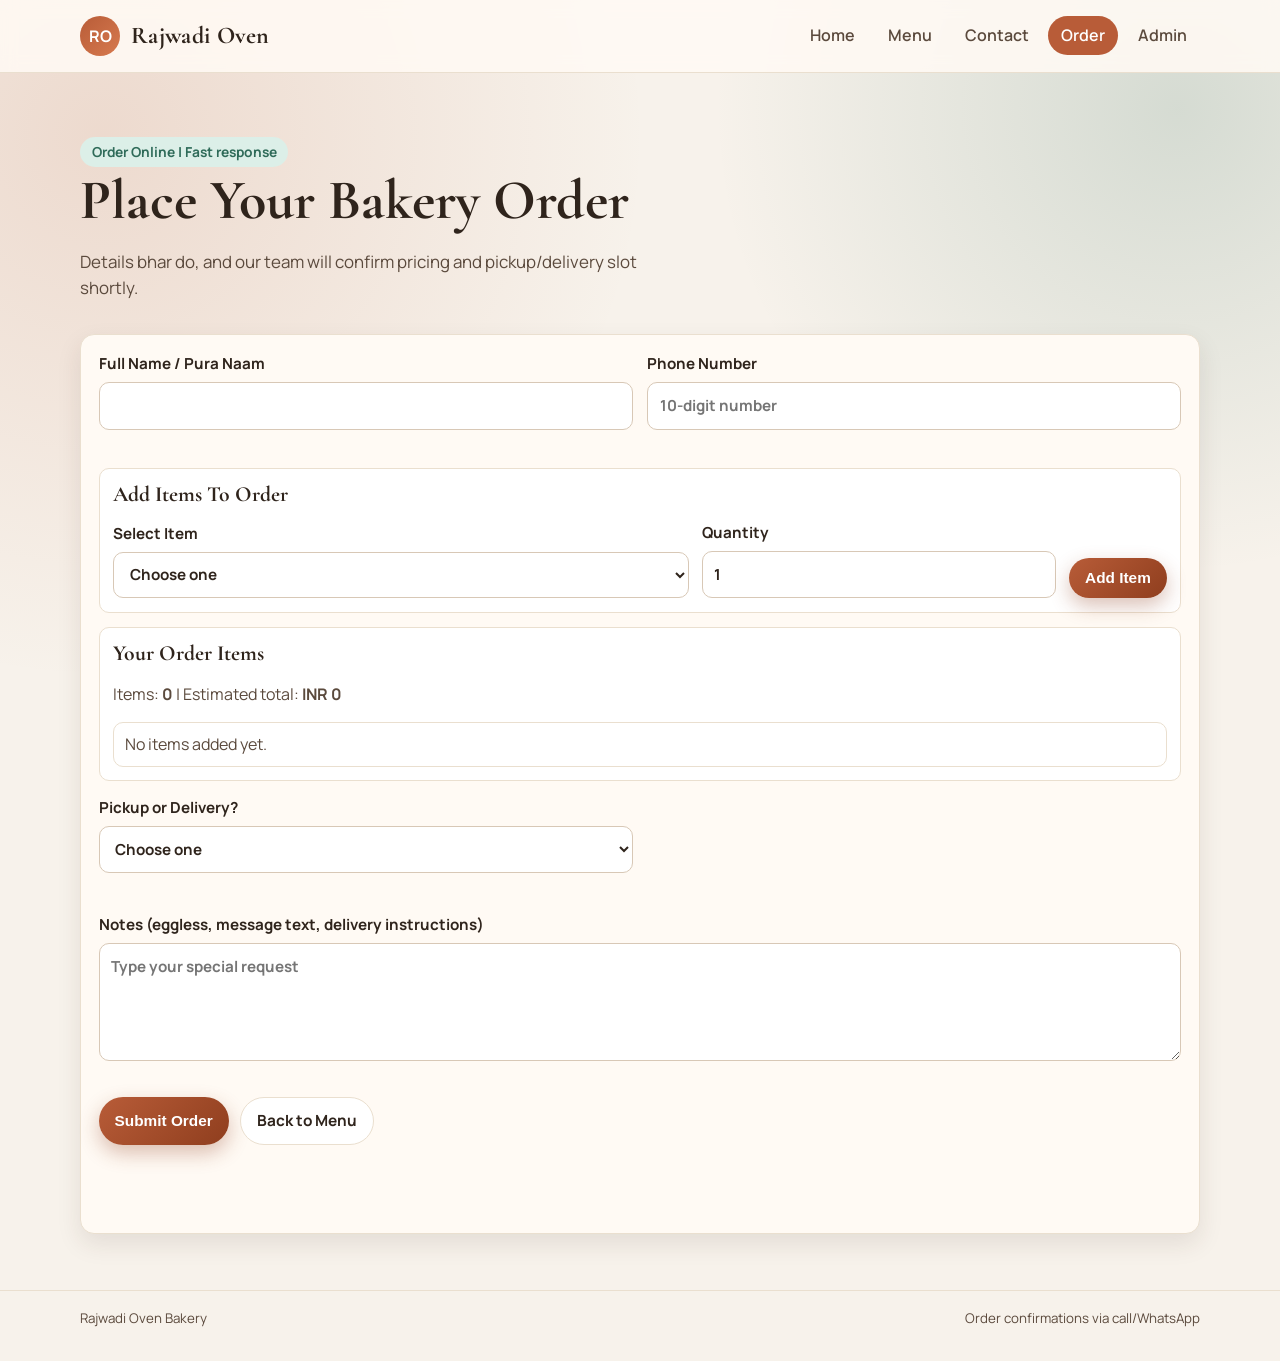
==== frontend/html/admin.html @ 5b85b8dc "Initial commit: Indian Bakery project" ====
<!doctype html>
<html lang="en">
  <head>
    <meta charset="UTF-8" />
    <meta name="viewport" content="width=device-width, initial-scale=1.0" />
    <title>Order | Rajwadi Oven</title>
    <link rel="preconnect" href="https://fonts.googleapis.com" />
    <link rel="preconnect" href="https://fonts.gstatic.com" crossorigin />
    <link href="https://fonts.googleapis.com/css2?family=Cormorant+Garamond:wght@600;700&family=Manrope:wght@400;500;600;700;800&display=swap" rel="stylesheet" />
    <link rel="stylesheet" href="../css/styles.css" />
  </head>
  <body>
    <header class="site-header">
      <div class="container nav-wrap">
        <a class="brand" href="index.html" aria-label="Bakery home">
          <span class="brand-badge" data-template="brand-initials">RO</span>
          <span class="brand-text" data-template="brand-name">Rajwadi Oven</span>
        </a>
        <button class="nav-toggle" data-nav-toggle aria-expanded="false" aria-controls="main-nav" aria-label="Toggle menu">Menu</button>
        <nav>
          <ul class="nav-menu" id="main-nav" data-nav-menu>
            <li><a class="nav-link" href="index.html">Home</a></li>
            <li><a class="nav-link" href="menu.html">Menu</a></li>
            <li><a class="nav-link" href="contact.html">Contact</a></li>
            <li><a class="nav-link active" href="order.html">Order</a></li>
            <li><a class="nav-link" href="admin.html">Admin</a></li>
          </ul>
        </nav>
      </div>
    </header>

    <main class="main">
      <div class="container">
        <section class="section">
          <span class="pill">Order Online | Fast response</span>
          <h1>Place Your Bakery Order</h1>
          <p class="lead">Details bhar do, and our team will confirm pricing and pickup/delivery slot shortly.</p>
        </section>

        <section class="section card">
          <form class="form" data-order-form data-api-endpoint="/api/orders" novalidate>
            <div class="form-grid">
              <label>
                Full Name / Pura Naam
                <input type="text" name="customerName" autocomplete="name" required />
                <span class="field-error" data-error-for="customerName"></span>
              </label>

              <label>
                Phone Number
                <input type="tel" name="phone" inputmode="numeric" maxlength="10" placeholder="10-digit number" required />
                <span class="field-error" data-error-for="phone"></span>
              </label>

              <div class="full-width order-adder-wrap">
                <h3>Add Items To Order</h3>
                <div class="order-add-row">
                  <label class="inline-field">
                    Select Item
                    <select name="item" data-order-items>
                      <option value="">Choose one</option>
                      <option>Elaichi Milk Cake Slice</option>
                      <option>Masala Chai Croissant</option>
                      <option>Rose Rasmalai Tres Leches</option>
                      <option>Motichoor Cheesecake Jar</option>
                      <option>Custom Celebration Cake</option>
                    </select>
                  </label>

                  <label class="inline-field">
                    Quantity
                    <input type="number" name="quantity" min="1" max="50" value="1" data-item-qty />
                  </label>

                  <button class="btn btn-primary" type="button" data-add-order-item>Add Item</button>
                </div>
                <span class="field-error" data-error-for="orderItems"></span>
              </div>

              <div class="full-width order-cart">
                <h3>Your Order Items</h3>
                <p class="muted">Items: <strong data-order-summary-count>0</strong> | Estimated total: <strong data-order-summary-total>INR 0</strong></p>
                <ul class="order-builder-list" data-selected-items-list>
                  <li class="muted">No items added yet.</li>
                </ul>
              </div>

              <label>
                Pickup or Delivery?
                <select name="orderType" data-order-type required>
                  <option value="">Choose one</option>
                  <option value="pickup">Pickup</option>
                  <option value="delivery">Delivery</option>
                </select>
                <span class="field-error" data-error-for="orderType"></span>
              </label>

              <div class="full-width schedule-fields" data-schedule-fields hidden>
                <div class="form-grid">
                  <label>
                    Pickup / Delivery Date
                    <input type="date" name="pickupDate" data-date-input />
                    <span class="field-error" data-error-for="pickupDate"></span>
                  </label>

                  <label>
                    Preferred Slot
                    <select name="slot" data-slot-input>
                      <option value="">Choose one</option>
                      <option>Morning (8 AM - 12 PM)</option>
                      <option>Afternoon (12 PM - 4 PM)</option>
                      <option>Evening (4 PM - 9 PM)</option>
                    </select>
                    <span class="field-error" data-error-for="slot"></span>
                  </label>
                </div>

                <label class="full-width" data-delivery-address-field hidden>
                  Delivery Address
                  <textarea name="deliveryAddress" rows="3" placeholder="Flat / House no, area, landmark, city" data-delivery-address></textarea>
                  <span class="field-error" data-error-for="deliveryAddress"></span>
                </label>
              </div>
            </div>

            <label>
              Notes (eggless, message text, delivery instructions)
              <textarea name="notes" rows="4" placeholder="Type your special request"></textarea>
            </label>

            <div class="button-row">
              <button class="btn btn-primary" type="submit">Submit Order</button>
              <a class="btn btn-secondary" href="menu.html">Back to Menu</a>
            </div>

            <p class="form-status" data-form-status aria-live="polite"></p>
          </form>
        </section>
      </div>
    </main>

    <footer class="site-footer">
      <div class="container footer-wrap">
        <small><span data-template="brand-name">Rajwadi Oven</span> Bakery</small>
        <small>Order confirmations via call/WhatsApp</small>
      </div>
    </footer>

    <script src="../js/template-config.js"></script>
    <script src="../js/script.js"></script>
  </body>
</html>
---- frontend/css/styles.css ----
:root {
  --bg: #f7f2eb;
  --surface: #fffaf4;
  --surface-strong: #fff4e7;
  --ink: #2f241c;
  --ink-soft: #5b4a3d;
  --brand: #b85c38;
  --brand-dark: #8f3e1e;
  --accent: #2f6b59;
  --accent-soft: #dcefe8;
  --ring: #f2bf62;
  --line: #eadfcf;
  --danger: #b3261e;
  --success: #1b7f4a;
  --radius-lg: 20px;
  --radius-md: 14px;
  --radius-sm: 10px;
  --shadow-soft: 0 16px 45px rgba(74, 50, 34, 0.12);
  --shadow-card: 0 10px 24px rgba(56, 39, 28, 0.1);
  --container: min(1120px, 92vw);
}

* {
  box-sizing: border-box;
}

html,
body {
  margin: 0;
  padding: 0;
}

body {
  font-family: "Manrope", "Segoe UI", sans-serif;
  color: var(--ink);
  background:
    radial-gradient(circle at 8% 10%, rgba(184, 92, 56, 0.16), transparent 32%),
    radial-gradient(circle at 92% 8%, rgba(47, 107, 89, 0.17), transparent 27%),
    var(--bg);
  line-height: 1.55;
}

img {
  max-width: 100%;
  height: auto;
  border-radius: var(--radius-md);
}

a {
  color: inherit;
  text-decoration: none;
}

.container {
  width: var(--container);
  margin: 0 auto;
}

.site-header {
  position: sticky;
  top: 0;
  z-index: 100;
  backdrop-filter: blur(8px);
  background: rgba(255, 250, 244, 0.88);
  border-bottom: 1px solid var(--line);
}

.nav-wrap {
  display: flex;
  align-items: center;
  justify-content: space-between;
  min-height: 72px;
  gap: 1rem;
}

.brand {
  display: flex;
  align-items: center;
  gap: 0.7rem;
}

.brand-badge {
  width: 40px;
  height: 40px;
  display: grid;
  place-items: center;
  border-radius: 50%;
  background: linear-gradient(135deg, var(--brand), #d77a4f);
  color: #fff;
  font-weight: 700;
}

.brand-text {
  font-family: "Cormorant Garamond", Georgia, serif;
  font-size: 1.5rem;
  font-weight: 700;
  letter-spacing: 0.3px;
}

.nav-toggle {
  display: none;
  border: 1px solid var(--line);
  background: #fff;
  border-radius: var(--radius-sm);
  padding: 0.45rem 0.65rem;
  cursor: pointer;
}

.nav-menu {
  display: flex;
  list-style: none;
  margin: 0;
  padding: 0;
  gap: 0.4rem;
}

.nav-link {
  padding: 0.52rem 0.82rem;
  border-radius: 999px;
  color: var(--ink-soft);
  font-weight: 600;
  transition: background-color 0.2s ease, color 0.2s ease;
}

.nav-link:hover,
.nav-link:focus-visible {
  background: #fff;
  color: var(--ink);
}

.nav-link.active {
  background: var(--brand);
  color: #fff;
}

.main {
  padding: 2rem 0 3.5rem;
}

.hero {
  display: grid;
  grid-template-columns: 1.1fr 0.9fr;
  gap: 1.6rem;
  align-items: stretch;
}

.hero-panel,
.hero-media {
  background: var(--surface);
  border: 1px solid var(--line);
  border-radius: var(--radius-lg);
  box-shadow: var(--shadow-soft);
}

.hero-panel {
  padding: 2.3rem;
}

.pill {
  display: inline-flex;
  align-items: center;
  gap: 0.4rem;
  background: var(--accent-soft);
  color: var(--accent);
  border-radius: 999px;
  padding: 0.28rem 0.72rem;
  font-size: 0.86rem;
  font-weight: 700;
}

h1,
h2,
h3 {
  font-family: "Cormorant Garamond", Georgia, serif;
  margin-top: 0.2rem;
  margin-bottom: 0.9rem;
  line-height: 1.1;
}

h1 {
  font-size: clamp(2rem, 4.6vw, 3.5rem);
}

h2 {
  font-size: clamp(1.55rem, 3vw, 2.4rem);
}

h3 {
  font-size: 1.35rem;
}

.lead {
  font-size: 1.06rem;
  color: var(--ink-soft);
  max-width: 56ch;
}

.button-row {
  display: flex;
  flex-wrap: wrap;
  gap: 0.7rem;
  margin-top: 1.2rem;
}

.btn {
  border: 0;
  border-radius: 999px;
  padding: 0.7rem 1rem;
  font-weight: 700;
  font-size: 0.96rem;
  cursor: pointer;
  transition: transform 0.15s ease, box-shadow 0.2s ease;
}

.btn:hover,
.btn:focus-visible {
  transform: translateY(-1px);
}

.btn-primary {
  background: linear-gradient(135deg, var(--brand), var(--brand-dark));
  color: #fff;
  box-shadow: 0 8px 20px rgba(143, 62, 30, 0.32);
}

.btn-secondary {
  background: #fff;
  color: var(--ink);
  border: 1px solid var(--line);
}

.hero-media {
  padding: 1rem;
  display: grid;
  grid-template-rows: auto 1fr;
  gap: 1rem;
}

.hero-media-art {
  min-height: 280px;
  border-radius: var(--radius-md);
  background:
    linear-gradient(160deg, rgba(184, 92, 56, 0.88), rgba(143, 62, 30, 0.88)),
    url("https://images.unsplash.com/photo-1495474472287-4d71bcdd2085?auto=format&fit=crop&w=1200&q=80") center/cover;
}

.hero-stats {
  display: grid;
  grid-template-columns: repeat(3, 1fr);
  gap: 0.7rem;
}

.stat {
  background: var(--surface-strong);
  border: 1px solid var(--line);
  border-radius: var(--radius-sm);
  padding: 0.72rem;
}

.stat strong {
  font-size: 1.05rem;
}

.section {
  margin-top: 2rem;
}

.section-header {
  display: flex;
  align-items: end;
  justify-content: space-between;
  gap: 1rem;
}

.grid {
  display: grid;
  gap: 1rem;
}

.grid-3 {
  grid-template-columns: repeat(3, minmax(0, 1fr));
}

.grid-2 {
  grid-template-columns: repeat(2, minmax(0, 1fr));
}

.card {
  background: var(--surface);
  border: 1px solid var(--line);
  border-radius: var(--radius-md);
  box-shadow: var(--shadow-card);
  padding: 1.1rem;
}

.card p {
  color: var(--ink-soft);
}

.price {
  font-weight: 800;
  color: var(--brand-dark);
}

.muted {
  color: var(--ink-soft);
}

.contact-list {
  list-style: none;
  margin: 0;
  padding: 0;
  display: grid;
  gap: 0.8rem;
}

.contact-list li {
  background: var(--surface);
  border: 1px solid var(--line);
  border-radius: var(--radius-sm);
  padding: 0.75rem;
}

.map-placeholder {
  min-height: 240px;
  border-radius: var(--radius-md);
  border: 1px dashed #c9b8a5;
  background:
    linear-gradient(45deg, rgba(47, 107, 89, 0.08), rgba(184, 92, 56, 0.08)),
    repeating-linear-gradient(90deg, transparent, transparent 14px, rgba(47, 107, 89, 0.08) 14px, rgba(47, 107, 89, 0.08) 16px);
  display: grid;
  place-items: center;
  text-align: center;
  color: var(--ink-soft);
  padding: 1rem;
}

.form {
  display: grid;
  gap: 1rem;
}

.form-grid {
  display: grid;
  grid-template-columns: repeat(2, minmax(0, 1fr));
  gap: 0.9rem;
}

.full-width {
  grid-column: 1 / -1;
}

label {
  display: grid;
  gap: 0.42rem;
  font-weight: 700;
  font-size: 0.95rem;
}

.form-grid > label {
  align-content: start;
  grid-template-rows: auto minmax(44px, auto) 1.1rem;
}

.order-adder-wrap,
.order-cart,
.schedule-fields {
  background: #fff;
  border: 1px solid var(--line);
  border-radius: var(--radius-sm);
  padding: 0.85rem;
}

.order-adder-wrap h3,
.order-cart h3 {
  margin-top: 0;
}

.order-add-row {
  display: grid;
  grid-template-columns: 1.3fr 0.8fr auto;
  gap: 0.8rem;
  align-items: end;
}

.inline-field {
  display: grid;
  gap: 0.4rem;
  font-weight: 700;
  font-size: 0.95rem;
}

.schedule-fields .form-grid {
  margin-bottom: 0.7rem;
}

input,
select,
textarea {
  width: 100%;
  font: inherit;
  color: inherit;
  padding: 0.68rem 0.72rem;
  border-radius: 10px;
  border: 1px solid #d8c8b6;
  background: #fff;
}

input,
select {
  min-height: 44px;
}

input:focus,
select:focus,
textarea:focus {
  outline: 3px solid rgba(242, 191, 98, 0.45);
  border-color: var(--ring);
}

.field-error {
  color: var(--danger);
  font-size: 0.82rem;
  min-height: 1.1rem;
}

.form-status {
  min-height: 1.4rem;
  font-weight: 700;
}

.form-status.success {
  color: var(--success);
}

.form-status.error {
  color: var(--danger);
}

.order-builder-list {
  list-style: none;
  margin: 0.6rem 0 0;
  padding: 0;
  display: grid;
  gap: 0.55rem;
}

.order-builder-list li {
  border: 1px solid var(--line);
  border-radius: var(--radius-sm);
  background: #fff;
  padding: 0.55rem 0.7rem;
  display: flex;
  align-items: center;
  justify-content: space-between;
  gap: 0.7rem;
}

.menu-add-btn {
  margin-top: 0.4rem;
}

.selected-item-name {
  font-weight: 600;
}

.qty-controls {
  display: inline-flex;
  align-items: center;
  gap: 0.4rem;
}

.qty-btn {
  min-width: 32px;
  min-height: 32px;
  border: 1px solid #d8c8b6;
  border-radius: 8px;
  background: #fff;
  cursor: pointer;
  font-weight: 700;
  line-height: 1;
}

.qty-btn:hover,
.qty-btn:focus-visible {
  border-color: var(--brand);
  outline: none;
}

.qty-remove {
  color: var(--danger);
}

.is-disabled {
  pointer-events: none;
  opacity: 0.55;
}

.admin-list {
  display: grid;
  gap: 0.8rem;
}

.admin-item-grid {
  display: grid;
  grid-template-columns: repeat(4, minmax(0, 1fr));
  gap: 0.8rem;
}

.admin-item code {
  background: #f2ebdf;
  border-radius: 6px;
  padding: 0.1rem 0.3rem;
}

.site-footer {
  border-top: 1px solid var(--line);
  padding: 1.1rem 0 2rem;
  color: var(--ink-soft);
}

.footer-wrap {
  display: flex;
  justify-content: space-between;
  gap: 1rem;
  flex-wrap: wrap;
}

.reveal {
  opacity: 0;
  transform: translateY(16px);
  animation: rise 0.75s ease forwards;
}

.reveal.delay-1 {
  animation-delay: 0.08s;
}

.reveal.delay-2 {
  animation-delay: 0.16s;
}

.reveal.delay-3 {
  animation-delay: 0.24s;
}

@keyframes rise {
  to {
    opacity: 1;
    transform: translateY(0);
  }
}

@media (max-width: 900px) {
  .hero,
  .grid-3,
  .grid-2,
  .form-grid {
    grid-template-columns: 1fr;
  }

  .order-add-row {
    grid-template-columns: 1fr;
  }

  .admin-item-grid {
    grid-template-columns: 1fr;
  }

  .hero-media-art {
    min-height: 220px;
  }

  .hero-stats {
    grid-template-columns: 1fr 1fr;
  }
}

@media (max-width: 760px) {
  .nav-toggle {
    display: inline-flex;
  }

  .nav-menu {
    position: absolute;
    top: 72px;
    right: 4vw;
    width: min(260px, 90vw);
    padding: 0.7rem;
    border-radius: var(--radius-md);
    background: var(--surface);
    border: 1px solid var(--line);
    box-shadow: var(--shadow-soft);
    flex-direction: column;
    display: none;
  }

  .nav-menu.open {
    display: flex;
  }
}

@media (prefers-reduced-motion: reduce) {
  * {
    animation-duration: 0.01ms !important;
    animation-iteration-count: 1 !important;
    transition-duration: 0.01ms !important;
    scroll-behavior: auto !important;
  }
}
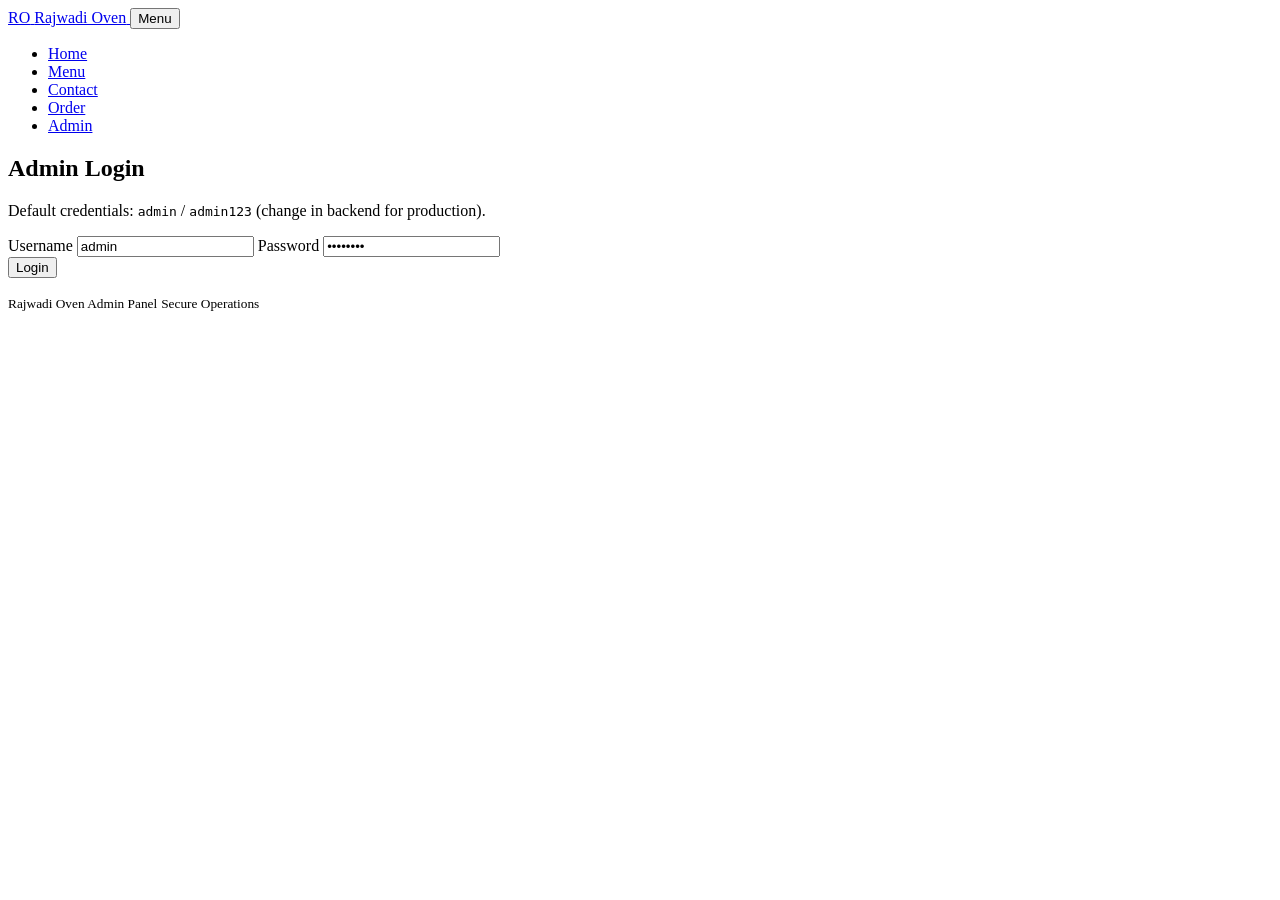
==== commit 906818ba: "reordering of pages" ====
--- a/frontend/html/admin.html
+++ b/frontend/html/admin.html
@@ -3,11 +3,11 @@
   <head>
     <meta charset="UTF-8" />
     <meta name="viewport" content="width=device-width, initial-scale=1.0" />
-    <title>Order | Rajwadi Oven</title>
+    <title>Admin | Rajwadi Oven</title>
     <link rel="preconnect" href="https://fonts.googleapis.com" />
     <link rel="preconnect" href="https://fonts.gstatic.com" crossorigin />
     <link href="https://fonts.googleapis.com/css2?family=Cormorant+Garamond:wght@600;700&family=Manrope:wght@400;500;600;700;800&display=swap" rel="stylesheet" />
-    <link rel="stylesheet" href="../css/styles.css" />
+    <link rel="stylesheet" href="/styles.css" />
   </head>
   <body>
     <header class="site-header">
@@ -22,8 +22,8 @@
             <li><a class="nav-link" href="index.html">Home</a></li>
             <li><a class="nav-link" href="menu.html">Menu</a></li>
             <li><a class="nav-link" href="contact.html">Contact</a></li>
-            <li><a class="nav-link active" href="order.html">Order</a></li>
-            <li><a class="nav-link" href="admin.html">Admin</a></li>
+            <li><a class="nav-link" href="order.html">Order</a></li>
+            <li><a class="nav-link active" href="admin.html">Admin</a></li>
           </ul>
         </nav>
       </div>
@@ -31,122 +31,96 @@
 
     <main class="main">
       <div class="container">
-        <section class="section">
-          <span class="pill">Order Online | Fast response</span>
-          <h1>Place Your Bakery Order</h1>
-          <p class="lead">Details bhar do, and our team will confirm pricing and pickup/delivery slot shortly.</p>
+        <section class="section card" data-admin-login-panel>
+          <h1>Admin Login</h1>
+          <p class="muted">Default credentials: <code>admin</code> / <code>admin123</code> (change in backend for production).</p>
+          <form class="form admin-login-form" data-admin-login-form>
+            <label>
+              Username
+              <input type="text" name="username" value="admin" required />
+            </label>
+            <label>
+              Password
+              <input type="password" name="password" value="admin123" required />
+            </label>
+            <div class="button-row">
+              <button class="btn btn-primary" type="submit">Login</button>
+            </div>
+            <p class="form-status" data-admin-auth-status aria-live="polite"></p>
+          </form>
         </section>
 
-        <section class="section card">
-          <form class="form" data-order-form data-api-endpoint="/api/orders" novalidate>
-            <div class="form-grid">
-              <label>
-                Full Name / Pura Naam
-                <input type="text" name="customerName" autocomplete="name" required />
-                <span class="field-error" data-error-for="customerName"></span>
-              </label>
+        <section class="section" data-admin-dashboard hidden>
+          <div class="card">
+            <div class="section-header">
+              <h2>Admin Dashboard</h2>
+              <button class="btn btn-secondary" type="button" data-admin-logout>Logout</button>
+            </div>
+          </div>
 
-              <label>
-                Phone Number
-                <input type="tel" name="phone" inputmode="numeric" maxlength="10" placeholder="10-digit number" required />
-                <span class="field-error" data-error-for="phone"></span>
-              </label>
-
-              <div class="full-width order-adder-wrap">
-                <h3>Add Items To Order</h3>
-                <div class="order-add-row">
-                  <label class="inline-field">
-                    Select Item
-                    <select name="item" data-order-items>
-                      <option value="">Choose one</option>
-                      <option>Elaichi Milk Cake Slice</option>
-                      <option>Masala Chai Croissant</option>
-                      <option>Rose Rasmalai Tres Leches</option>
-                      <option>Motichoor Cheesecake Jar</option>
-                      <option>Custom Celebration Cake</option>
-                    </select>
-                  </label>
-
-                  <label class="inline-field">
-                    Quantity
-                    <input type="number" name="quantity" min="1" max="50" value="1" data-item-qty />
-                  </label>
-
-                  <button class="btn btn-primary" type="button" data-add-order-item>Add Item</button>
-                </div>
-                <span class="field-error" data-error-for="orderItems"></span>
-              </div>
-
-              <div class="full-width order-cart">
-                <h3>Your Order Items</h3>
-                <p class="muted">Items: <strong data-order-summary-count>0</strong> | Estimated total: <strong data-order-summary-total>INR 0</strong></p>
-                <ul class="order-builder-list" data-selected-items-list>
-                  <li class="muted">No items added yet.</li>
-                </ul>
-              </div>
-
-              <label>
-                Pickup or Delivery?
-                <select name="orderType" data-order-type required>
-                  <option value="">Choose one</option>
-                  <option value="pickup">Pickup</option>
-                  <option value="delivery">Delivery</option>
-                </select>
-                <span class="field-error" data-error-for="orderType"></span>
-              </label>
-
-              <div class="full-width schedule-fields" data-schedule-fields hidden>
-                <div class="form-grid">
-                  <label>
-                    Pickup / Delivery Date
-                    <input type="date" name="pickupDate" data-date-input />
-                    <span class="field-error" data-error-for="pickupDate"></span>
-                  </label>
-
-                  <label>
-                    Preferred Slot
-                    <select name="slot" data-slot-input>
-                      <option value="">Choose one</option>
-                      <option>Morning (8 AM - 12 PM)</option>
-                      <option>Afternoon (12 PM - 4 PM)</option>
-                      <option>Evening (4 PM - 9 PM)</option>
-                    </select>
-                    <span class="field-error" data-error-for="slot"></span>
-                  </label>
-                </div>
-
-                <label class="full-width" data-delivery-address-field hidden>
-                  Delivery Address
-                  <textarea name="deliveryAddress" rows="3" placeholder="Flat / House no, area, landmark, city" data-delivery-address></textarea>
-                  <span class="field-error" data-error-for="deliveryAddress"></span>
+          <section class="section card">
+            <h3>Add Menu Item</h3>
+            <form class="form" data-admin-add-item-form>
+              <div class="form-grid">
+                <label>
+                  Item Name
+                  <input type="text" name="name" required />
+                </label>
+                <label>
+                  Category
+                  <input type="text" name="category" placeholder="Cakes & Pastries" required />
+                </label>
+                <label>
+                  Price (INR)
+                  <input type="number" name="price" min="0" step="1" required />
+                </label>
+                <label>
+                  Availability
+                  <select name="isAvailable">
+                    <option value="true">Available</option>
+                    <option value="false">Unavailable</option>
+                  </select>
                 </label>
               </div>
+              <label>
+                Description
+                <textarea name="description" rows="3" required></textarea>
+              </label>
+              <div class="button-row">
+                <button class="btn btn-primary" type="submit">Add Menu Item</button>
+              </div>
+              <p class="form-status" data-admin-menu-status aria-live="polite"></p>
+            </form>
+          </section>
+
+          <section class="section card">
+            <div class="section-header">
+              <h3>Menu Items</h3>
+              <button class="btn btn-secondary" type="button" data-admin-refresh-menu>Refresh</button>
             </div>
+            <div data-admin-menu-list class="admin-list"></div>
+          </section>
 
-            <label>
-              Notes (eggless, message text, delivery instructions)
-              <textarea name="notes" rows="4" placeholder="Type your special request"></textarea>
-            </label>
-
-            <div class="button-row">
-              <button class="btn btn-primary" type="submit">Submit Order</button>
-              <a class="btn btn-secondary" href="menu.html">Back to Menu</a>
+          <section class="section card">
+            <div class="section-header">
+              <h3>Orders</h3>
+              <button class="btn btn-secondary" type="button" data-admin-refresh-orders>Refresh</button>
             </div>
-
-            <p class="form-status" data-form-status aria-live="polite"></p>
-          </form>
+            <div data-admin-orders-list class="admin-list"></div>
+          </section>
         </section>
       </div>
     </main>
 
     <footer class="site-footer">
       <div class="container footer-wrap">
-        <small><span data-template="brand-name">Rajwadi Oven</span> Bakery</small>
-        <small>Order confirmations via call/WhatsApp</small>
+        <small><span data-template="brand-name">Rajwadi Oven</span> Admin Panel</small>
+        <small>Secure Operations</small>
       </div>
     </footer>
 
-    <script src="../js/template-config.js"></script>
-    <script src="../js/script.js"></script>
+    <script src="/template-config.js"></script>
+    <script src="/script.js"></script>
+    <script src="/admin.js"></script>
   </body>
 </html>
